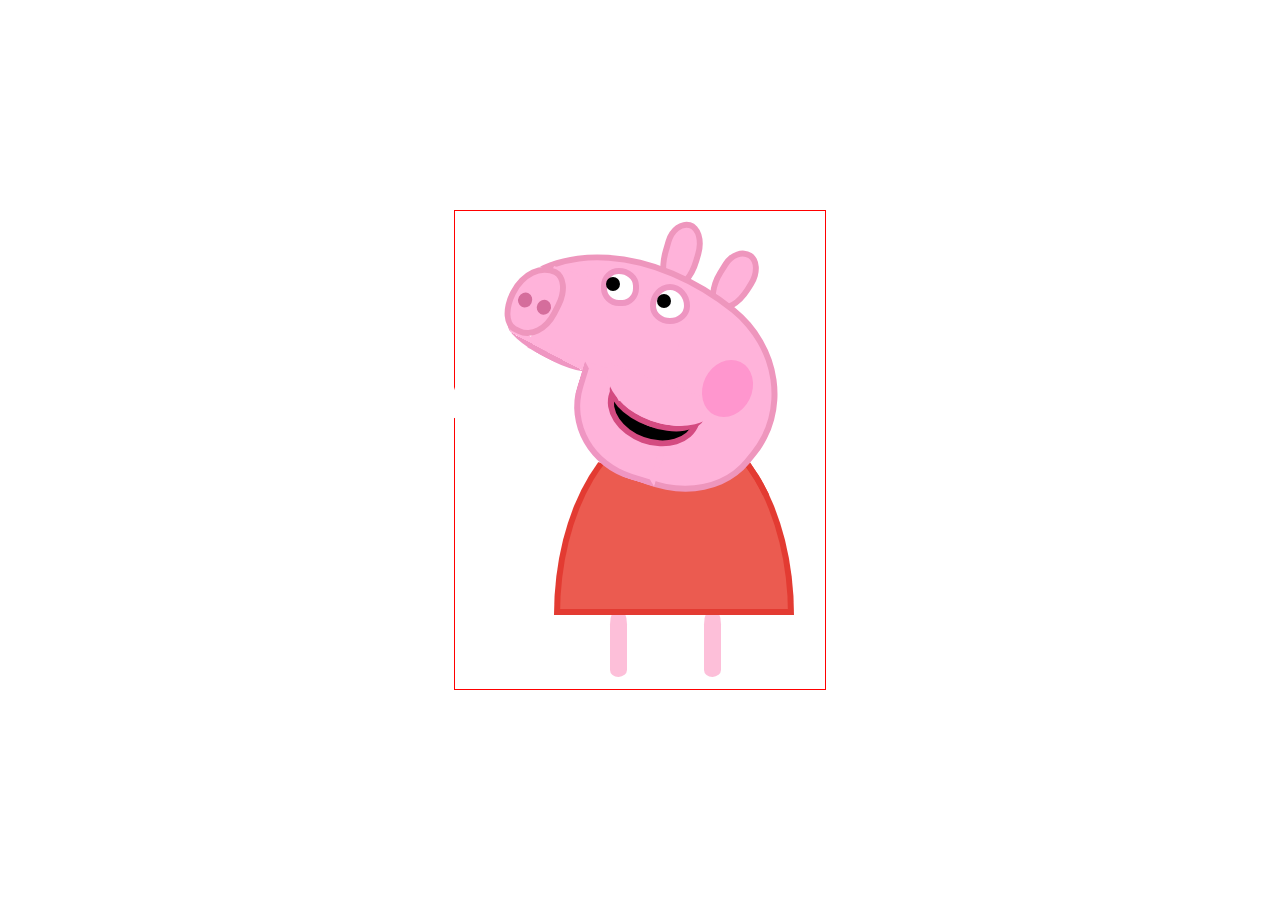
==== index.html @ cd6158b1 "add foot" ====
<!DOCTYPE html>
<html lang="zh-Hans">

<head>
    <meta charset="UTF-8">
    <meta name="viewport" content="width=device-width, initial-scale=1.0">
    <meta http-equiv="X-UA-Compatible" content="ie=edge">
    <title>小猪佩奇</title>
    <link rel="stylesheet" href="style.css">
</head>

<body>
    <div class="wrapper">
        <div class="peppaPig">
            <div class="pig_head"></div>
            <div class="pig_nose"></div>
            <div class="ear left"></div>
            <div class="ear right"></div>
            <div class="nostril left"></div>
            <div class="nostril right"></div>
            <div class="xxx"></div>
            <div class="eye left"></div>
            <div class="eye right"></div>
            <div class="nose_under"></div>
            <div class="pig_jaw"></div>
            <div class="fixface"></div>
            <div class="pig_mouse">
                <div class="part1"></div>
                <div class="part2"></div>
                <div class="part3"></div>
            </div>
            <div class="flush"></div>
            <div class="pig_body"></div>
            <div class="foot left"></div>
            <div class="foot right"></div>
        </div>
    </div>
</body>

</html>
---- style.css ----
* {
    margin: 0;
    padding: 0;
    box-sizing: border-box;
}



.wrapper {
    height: 100vh;
    display: flex;
    align-items: center;
    justify-content: center;
}

.peppaPig {
    position: relative;
    height: 478px;
    width: 370px;
    outline: 1px solid red;
}

.pig_head {
    z-index: 1;
    position: absolute;
    border: 6px solid #EE96BD;
    background: #ffb3da;
    border-radius: 86% 50% 50% 50%/ 90% 69% 60% 35%;
    width: 296px;
    height: 200px;
    transform: rotate(39deg);
    left: 39px;
    top: 50px;
}

.ear.left {
    z-index: -1;
    position: absolute;
    width: 38px;
    height: 70px;
    border: 6px solid #EE96BD;
    border-radius: 50% 50% 50% 50%/ 35% 40% 50% 50%;
    background: #FFB3DA;
    top: 10px;
    left: 207px;
    transform: rotate(16deg);
}

.ear.right {
    z-index: -1;
    position: absolute;
    width: 38px;
    height: 66px;
    border: 6px solid #EE96BD;
    border-radius: 50% 50% 50% 50%/ 35% 40% 50% 50%;
    background: #FFB3DA;
    top: 37px;
    left: 260px;
    transform: rotate(32deg);
}

.pig_nose {
    z-index: 3;
    position: absolute;
    height: 75px;
    width: 52px;
    background: #ffb3da;
    border: 6px solid #EE96BD;
    border-radius: 91% 60% 76% 60%/ 80% 62% 70% 68%;
    transform: rotate(27deg);
    left: 54px;
    top: 52px;
}

.xxx {
    z-index: 1;
    position: absolute;
    height: 170px;
    width: 180px;
    background: white;
    top: 42px;
    left: 41px;
    transform-origin: left top;
    transform: rotate(17deg);
}

.pig_nose::after {
    content: '';
    z-index: 3;
    position: absolute;
    background: #D56D9C;
    height: 15px;
    width: 14px;
    border-radius: 50%;
    top: 28px;
    left: 4px;
}

.pig_nose::before {
    content: '';
    z-index: 3;
    position: absolute;
    background: #D56D9C;
    height: 15px;
    width: 14px;
    border-radius: 50%;
    top: 26px;
    left: 24px;
}


.eye {
    position: absolute;
    background: white;
    border: 6px solid #EE95C1;
}

.eye.left {
    z-index: 2;
    border-radius: 50% 57% 47% 50%/50% 50% 50% 50%;
    height: 38px;
    width: 38px;
    left: 146px;
    top: 57px;
}

.eye.right {
    z-index: 2;
    border-radius: 50% 50% 50% 50%/55% 55% 45% 45%;
    height: 40px;
    width: 40px;
    left: 195px;
    top: 73px;
}

.eye.left::before {
    content: '';
    position: absolute;
    height: 14px;
    width: 14px;
    left: -1px;
    top: 3px;
    background: black;
    border-radius: 50%;
}

.eye.right::before {
    content: '';
    position: absolute;
    height: 14px;
    width: 14px;
    left: 1px;
    top: 4px;
    background: black;
    border-radius: 50%;
}

.nose_under {
    position: absolute;
    width: 95px;
    height: 5px;
    top: 135px;
    left: 45px;
    border-radius: 50% 50% 50% 50%/ 0% 0% 100% 100%;
    border: 6px solid #ef96c2;
    background: #ffb3da;
    transform: rotate(28deg);
    z-index: 2;
    box-sizing: border-box;
    border-top-color: #ffb3da;
}

.pig_jaw {
    position: absolute;
    width: 103px;
    height: 100px;
    top: 163px;
    left: 113px;
    border-radius: 0% 0% 0% 76%/ 0% 0% 0% 74%;
    border: 6px solid #ef96c2;
    background: #ffb3da;
    transform: rotate(17deg);
    z-index: 3;
    box-sizing: border-box;
    border-top-color: #ffb3da;
    border-right-color: #ffb3da;
}

.fixface {
    z-index: 1;
    position: absolute;
    height: 86px;
    width: 143px;
    background: #ffb3da;
    top: 55px;
    left: 99px;
    transform-origin: left top;
    transform: rotate(18deg);
}

.pig_mouse>.part1 {
    z-index: 3;
    position: absolute;
    height: 45px;
    width: 95px;
    top: 188px;
    left: 147px;
    background: black;
    border: 6px solid #D44B81;
    border-radius: 0% 0% 50% 50%/ 0% 0% 80% 80%;
    transform: rotate(20deg);
}

.pig_mouse>.part2 {
    z-index: 4;
    position: absolute;
    height: 27px;
    width: 100px;
    top: 189px;
    left: 148px;
    background: #ffb3da;
    border: 6px solid #D44B81;
    border-top-color: transparent;
    border-radius: 0% 0% 50% 50%/ 0% 0% 100% 100%;
    transform: rotate(20deg);
}

.pig_mouse>.part3 {
    z-index: 5;
    position: absolute;
    height: 40px;
    width: 120px;
    top: 171px;
    left: 143px;
    background: #ffb3da;
    border-radius: 0% 0% 50% 50%/ 0% 0% 100% 100%;
    transform: rotate(20deg);
}

.flush {
    z-index: 5;
    position: absolute;
    width: 49px;
    height: 59px;
    top: 148px;
    left: 248px;
    border-radius: 50% 50% 50% 50%/ 50% 50% 50% 50%;
    background: #ff96ce;
    transform: rotate(26deg);
}

.pig_body {
    position: absolute;
    width: 240px;
    height: 197px;
    top: 207px;
    left: 99px;
    border: 6px solid #e33b32;
    border-radius: 50% 50% 50% 50%/ 100% 100% 0% 0%;
    background: #eb5b50;
}

.foot {
    z-index: -1;
    position: absolute;
    height: 70px;
    width: 17px;
    background: #FDBFD9;
    border-radius: 100% 100% 100% 100%/ 50% 50% 21% 20%;
}

.foot.left {
    top: 396px;
    left: 155px;
}

.foot.right {
    top: 396px;
    left: 249px;
}
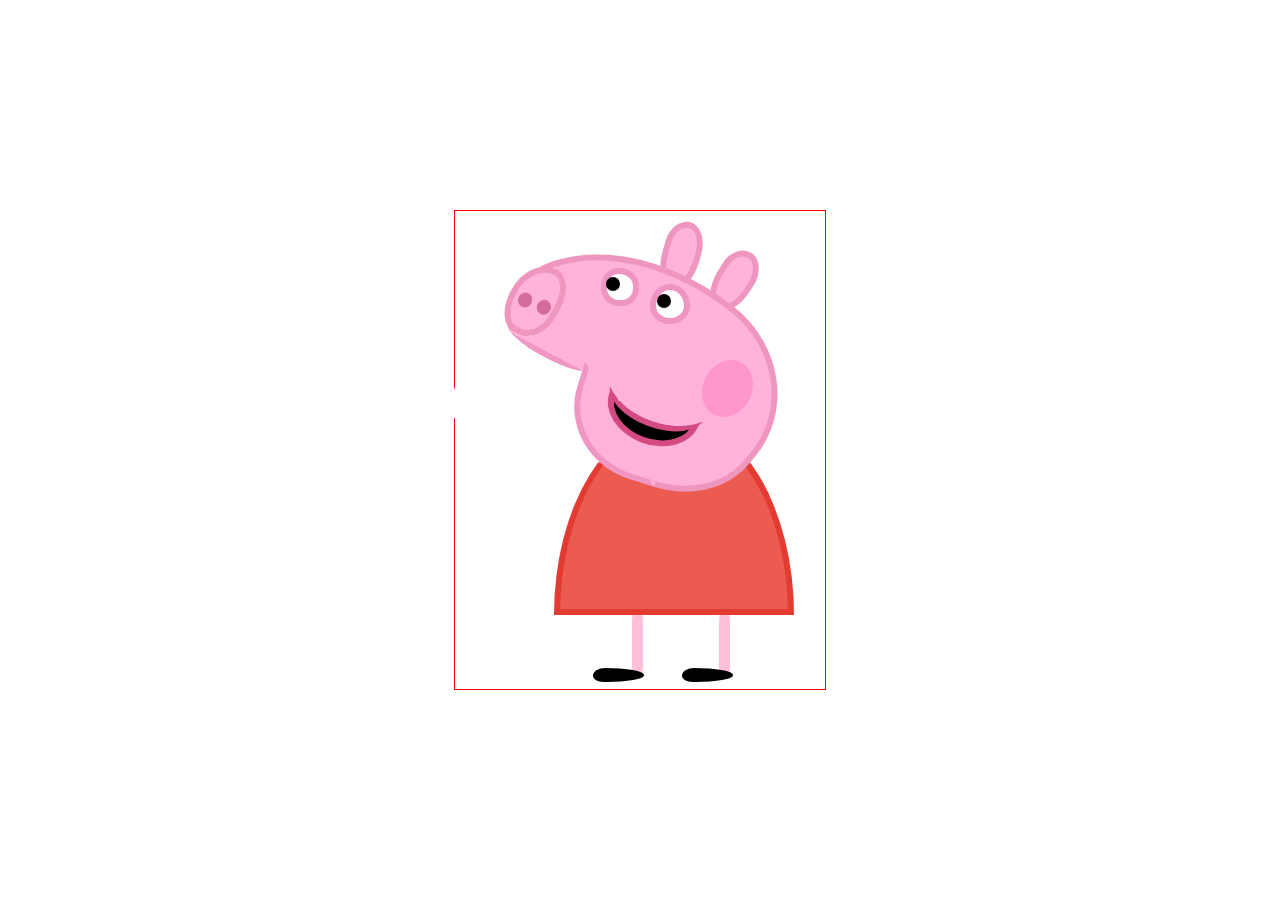
==== commit e412e6df: "add shoes" ====
--- a/index.html
+++ b/index.html
@@ -33,6 +33,8 @@
             <div class="pig_body"></div>
             <div class="foot left"></div>
             <div class="foot right"></div>
+            <div class="shoes left"></div>
+            <div class="shoes right"></div>
         </div>
     </div>
 </body>
--- a/style.css
+++ b/style.css
@@ -260,21 +260,42 @@
     background: #eb5b50;
 }
 
-.foot {
-    z-index: -1;
-    position: absolute;
-    height: 70px;
-    width: 17px;
-    background: #FDBFD9;
-    border-radius: 100% 100% 100% 100%/ 50% 50% 21% 20%;
-}
-
-.foot.left {
-    top: 396px;
-    left: 155px;
+.foot {
+    z-index: -1;
+    position: absolute;
+    height: 70px;
+    width: 11px;
+    background: #FDBFD9;
+    border-radius: 100% 100% 100% 100%/ 50% 50% 21% 20%;
+}
+
+.foot.left {
+    top: 394px;
+    left: 177px;
 }
 
 .foot.right {
-    top: 396px;
-    left: 249px;
-}+    top: 395px;
+    left: 264px;
+}
+
+.shoes {
+    position: absolute;
+    width: 51px;
+    height: 14px;
+    border-radius: 58% 187% 180% 50%/ 130% 123% 113% 100%;
+    background-color: #000;
+    z-index: 99;
+    transform: rotate(0deg);
+}
+
+.shoes.right{
+    top: 457px;
+    left: 227px;
+}
+
+.shoes.left{
+    top: 457px;
+    left: 138px;
+}
+
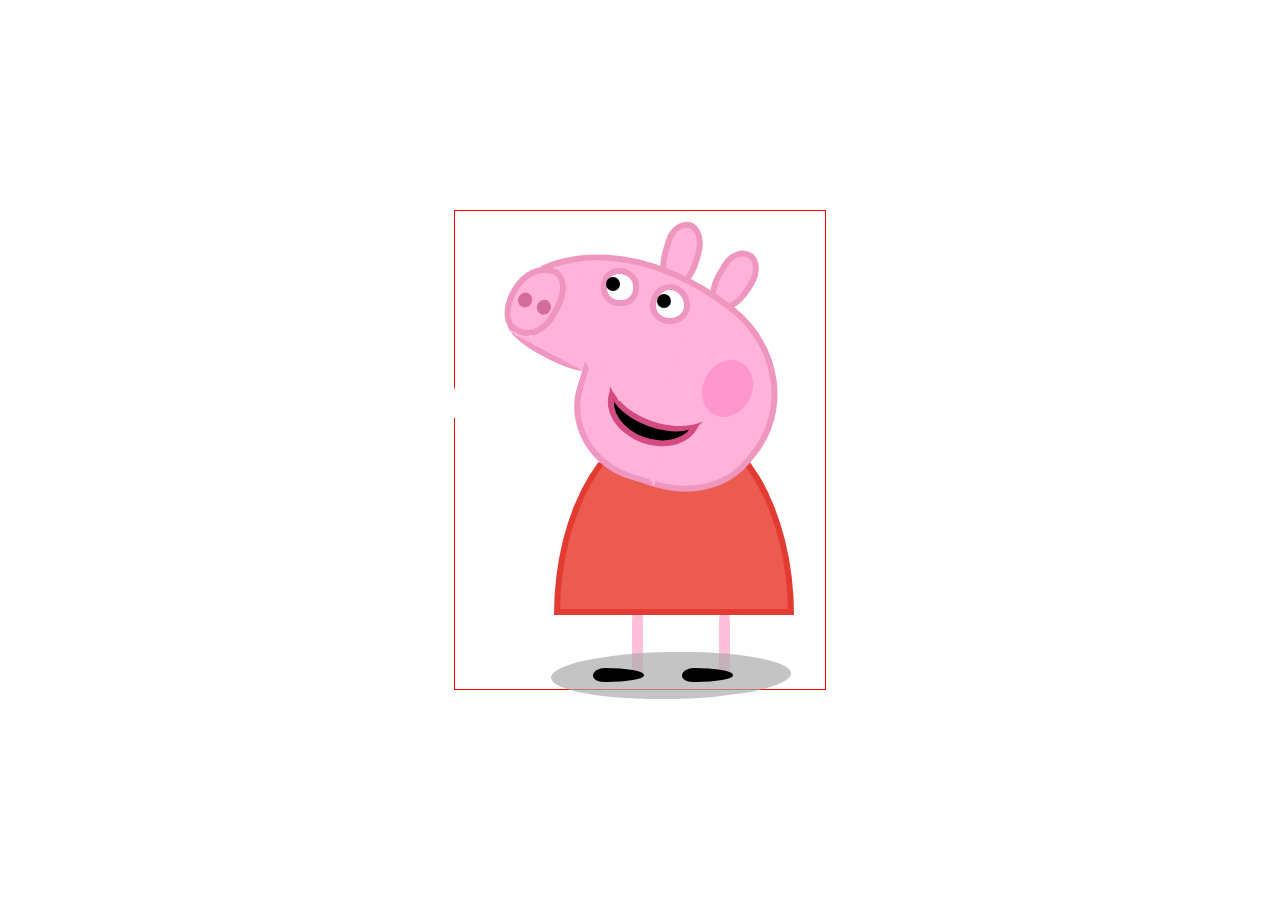
==== commit 0ec5db55: "add shadow under the foot" ====
--- a/index.html
+++ b/index.html
@@ -35,6 +35,7 @@
             <div class="foot right"></div>
             <div class="shoes left"></div>
             <div class="shoes right"></div>
+            <div class="shadow"></div>
         </div>
     </div>
 </body>
--- a/style.css
+++ b/style.css
@@ -21,7 +21,7 @@
 }
 
 .pig_head {
-    z-index: 1;
+    z-index: 2;
     position: absolute;
     border: 6px solid #EE96BD;
     background: #ffb3da;
@@ -60,7 +60,7 @@
 }
 
 .pig_nose {
-    z-index: 3;
+    z-index: 4;
     position: absolute;
     height: 75px;
     width: 52px;
@@ -73,7 +73,7 @@
 }
 
 .xxx {
-    z-index: 1;
+    z-index: 2;
     position: absolute;
     height: 170px;
     width: 180px;
@@ -116,7 +116,7 @@
 }
 
 .eye.left {
-    z-index: 2;
+    z-index: 3;
     border-radius: 50% 57% 47% 50%/50% 50% 50% 50%;
     height: 38px;
     width: 38px;
@@ -125,7 +125,7 @@
 }
 
 .eye.right {
-    z-index: 2;
+    z-index: 3;
     border-radius: 50% 50% 50% 50%/55% 55% 45% 45%;
     height: 40px;
     width: 40px;
@@ -165,7 +165,7 @@
     border: 6px solid #ef96c2;
     background: #ffb3da;
     transform: rotate(28deg);
-    z-index: 2;
+    z-index: 3;
     box-sizing: border-box;
     border-top-color: #ffb3da;
 }
@@ -187,7 +187,7 @@
 }
 
 .fixface {
-    z-index: 1;
+    z-index: 2;
     position: absolute;
     height: 86px;
     width: 143px;
@@ -250,6 +250,7 @@
 }
 
 .pig_body {
+    z-index: 1;
     position: absolute;
     width: 240px;
     height: 197px;
@@ -260,13 +261,12 @@
     background: #eb5b50;
 }
 
-.foot {
-    z-index: -1;
-    position: absolute;
-    height: 70px;
-    width: 11px;
-    background: #FDBFD9;
-    border-radius: 100% 100% 100% 100%/ 50% 50% 21% 20%;
+.foot {
+    position: absolute;
+    height: 70px;
+    width: 11px;
+    background: #FDBFD9;
+    border-radius: 100% 100% 100% 100%/ 50% 50% 21% 20%;
 }
 
 .foot.left {
@@ -285,17 +285,28 @@
     height: 14px;
     border-radius: 58% 187% 180% 50%/ 130% 123% 113% 100%;
     background-color: #000;
-    z-index: 99;
+    z-index: 3;
     transform: rotate(0deg);
 }
 
-.shoes.right{
-    top: 457px;
-    left: 227px;
-}
-
-.shoes.left{
-    top: 457px;
-    left: 138px;
-}
-
+.shoes.right{
+    top: 457px;
+    left: 227px;
+}
+
+.shoes.left{
+    top: 457px;
+    left: 138px;
+}
+
+.shadow {
+    position: absolute;
+    width: 240px;
+    height: 47px;
+    top: 441px;
+    left: 96px;
+    border-radius: 50% 50% 50% 50%/ 50% 50% 50% 50%;
+    background-color: rgba(171, 171, 171, 0.7);
+    transform: rotate(-1deg);
+}
+
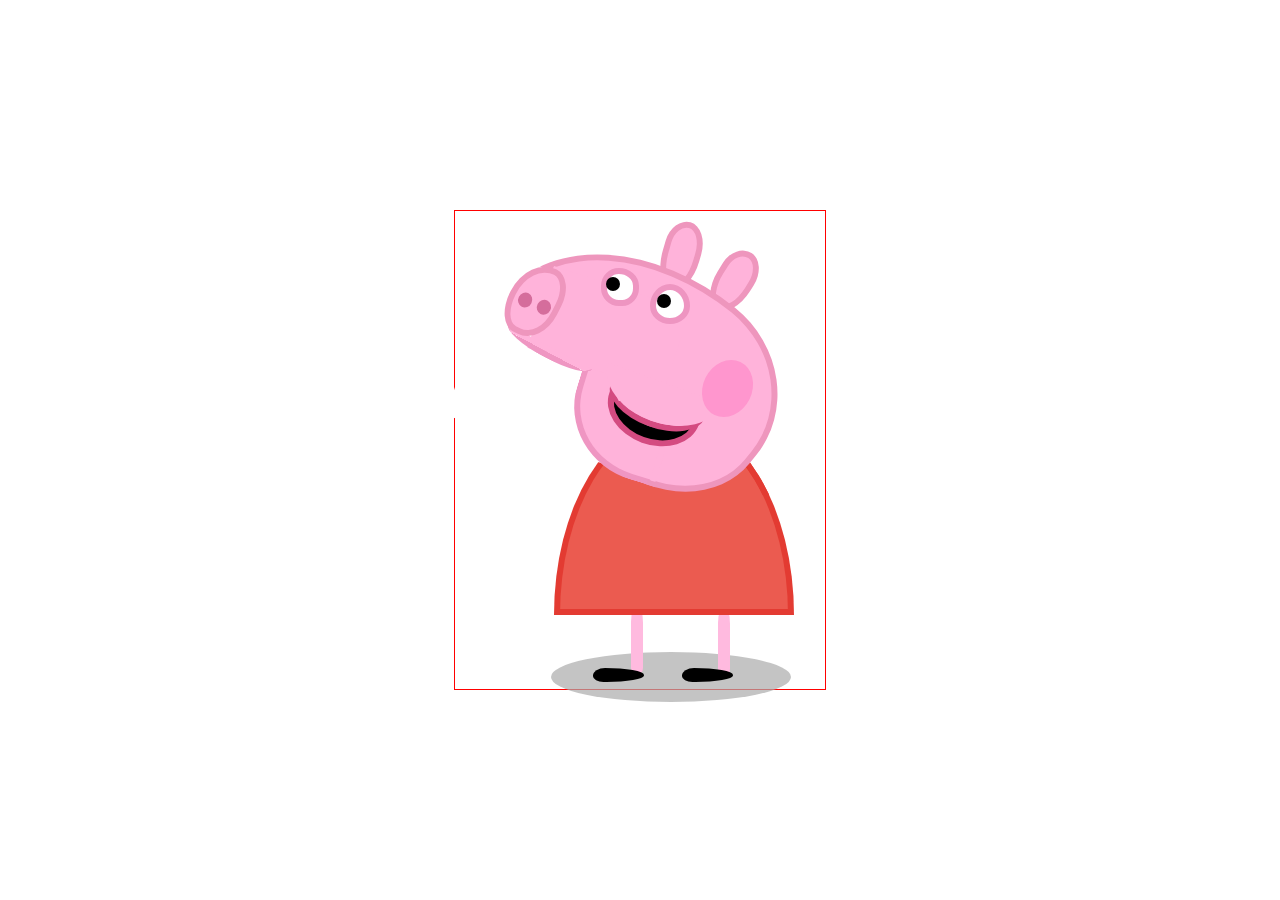
==== commit e9502fc4: "修复脸上瑕疵" ====
--- a/index.html
+++ b/index.html
@@ -23,6 +23,7 @@
             <div class="eye right"></div>
             <div class="nose_under"></div>
             <div class="pig_jaw"></div>
+            <div class="bottom"></div>
             <div class="fixface"></div>
             <div class="pig_mouse">
                 <div class="part1"></div>
--- a/style.css
+++ b/style.css
@@ -21,7 +21,7 @@
 }
 
 .pig_head {
-    z-index: 2;
+    z-index: 5;
     position: absolute;
     border: 6px solid #EE96BD;
     background: #ffb3da;
@@ -60,7 +60,7 @@
 }
 
 .pig_nose {
-    z-index: 4;
+    z-index: 10;
     position: absolute;
     height: 75px;
     width: 52px;
@@ -73,7 +73,7 @@
 }
 
 .xxx {
-    z-index: 2;
+    z-index: 5;
     position: absolute;
     height: 170px;
     width: 180px;
@@ -116,7 +116,7 @@
 }
 
 .eye.left {
-    z-index: 3;
+    z-index: 10;
     border-radius: 50% 57% 47% 50%/50% 50% 50% 50%;
     height: 38px;
     width: 38px;
@@ -125,7 +125,7 @@
 }
 
 .eye.right {
-    z-index: 3;
+    z-index: 10;
     border-radius: 50% 50% 50% 50%/55% 55% 45% 45%;
     height: 40px;
     width: 40px;
@@ -165,7 +165,7 @@
     border: 6px solid #ef96c2;
     background: #ffb3da;
     transform: rotate(28deg);
-    z-index: 3;
+    z-index: 9;
     box-sizing: border-box;
     border-top-color: #ffb3da;
 }
@@ -184,10 +184,22 @@
     box-sizing: border-box;
     border-top-color: #ffb3da;
     border-right-color: #ffb3da;
+    z-index: 7;
+}
+
+.bottom {
+    z-index: 10;
+    position: absolute;
+    height: 5px;
+    width: 10px;
+    background: #EE96BD;
+    top: 270px;
+    left: 192px;
+    transform: rotate(16deg);
 }
 
 .fixface {
-    z-index: 2;
+    z-index: 8;
     position: absolute;
     height: 86px;
     width: 143px;
@@ -199,7 +211,7 @@
 }
 
 .pig_mouse>.part1 {
-    z-index: 3;
+    z-index: 8;
     position: absolute;
     height: 45px;
     width: 95px;
@@ -212,7 +224,7 @@
 }
 
 .pig_mouse>.part2 {
-    z-index: 4;
+    z-index: 9;
     position: absolute;
     height: 27px;
     width: 100px;
@@ -226,7 +238,7 @@
 }
 
 .pig_mouse>.part3 {
-    z-index: 5;
+    z-index: 10;
     position: absolute;
     height: 40px;
     width: 120px;
@@ -238,7 +250,7 @@
 }
 
 .flush {
-    z-index: 5;
+    z-index: 10;
     position: absolute;
     width: 49px;
     height: 59px;
@@ -250,7 +262,7 @@
 }
 
 .pig_body {
-    z-index: 1;
+    z-index: 4;
     position: absolute;
     width: 240px;
     height: 197px;
@@ -262,21 +274,22 @@
 }
 
 .foot {
+    z-index: 3;
     position: absolute;
     height: 70px;
-    width: 11px;
-    background: #FDBFD9;
+    width: 12px;
+    background: #FFBADF;
     border-radius: 100% 100% 100% 100%/ 50% 50% 21% 20%;
 }
 
 .foot.left {
     top: 394px;
-    left: 177px;
+    left: 176px;
 }
 
 .foot.right {
     top: 395px;
-    left: 264px;
+    left: 263px;
 }
 
 .shoes {
@@ -302,11 +315,11 @@
 .shadow {
     position: absolute;
     width: 240px;
-    height: 47px;
+    height: 50px;
     top: 441px;
     left: 96px;
     border-radius: 50% 50% 50% 50%/ 50% 50% 50% 50%;
     background-color: rgba(171, 171, 171, 0.7);
-    transform: rotate(-1deg);
-}
-
+    transform: rotate(0deg);
+}
+
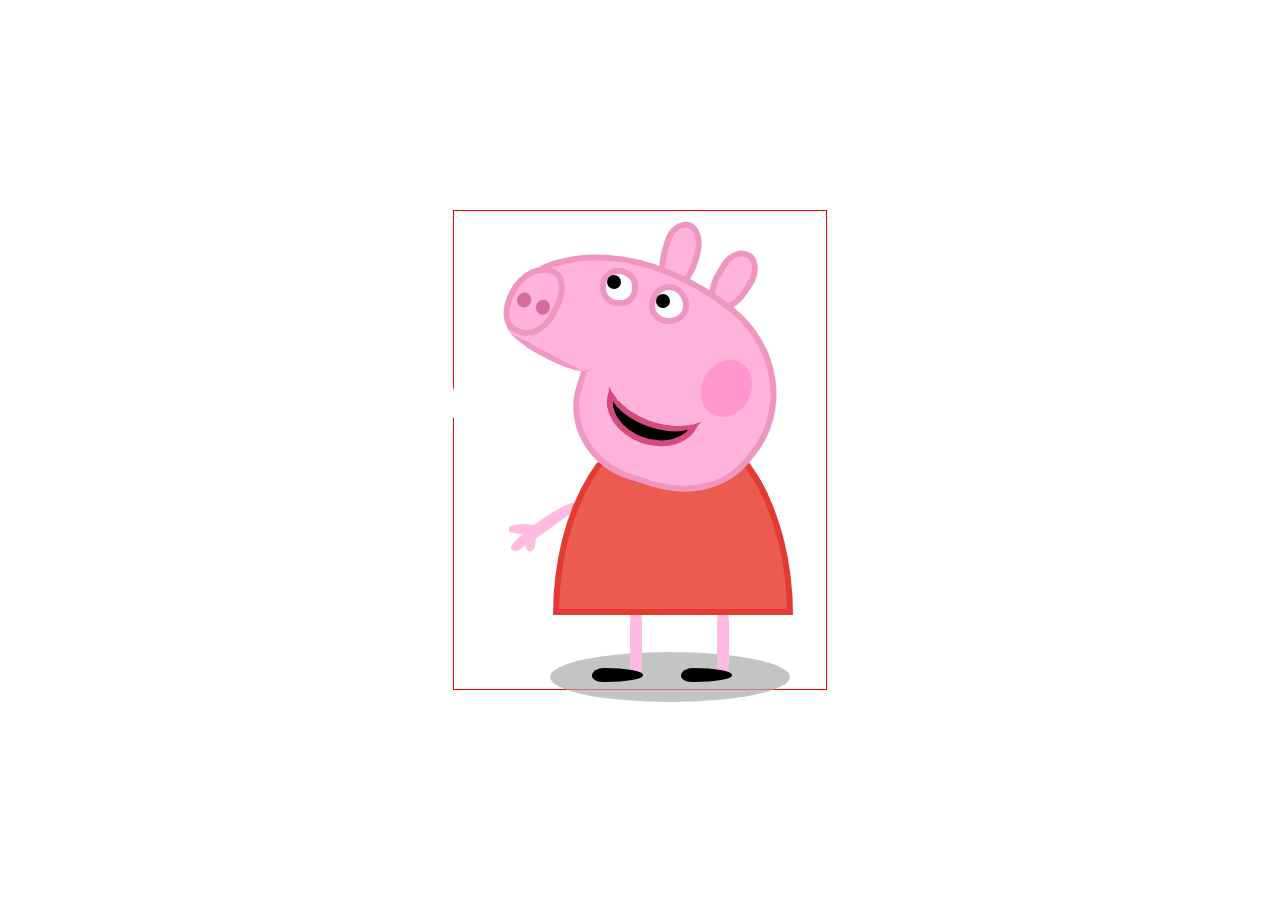
==== commit 9dad4872: "left hand" ====
--- a/index.html
+++ b/index.html
@@ -3,7 +3,7 @@
 
 <head>
     <meta charset="UTF-8">
-    <meta name="viewport" content="width=device-width, initial-scale=1.0">
+    <meta name="viewport" content="width=device-width, initial-scale=0.8">
     <meta http-equiv="X-UA-Compatible" content="ie=edge">
     <title>小猪佩奇</title>
     <link rel="stylesheet" href="style.css">
@@ -12,6 +12,7 @@
 <body>
     <div class="wrapper">
         <div class="peppaPig">
+            <!-- 头部 -->
             <div class="pig_head"></div>
             <div class="pig_nose"></div>
             <div class="ear left"></div>
@@ -31,12 +32,26 @@
                 <div class="part3"></div>
             </div>
             <div class="flush"></div>
+            <!-- 身体 -->
             <div class="pig_body"></div>
+            <!-- 腿 -->
             <div class="foot left"></div>
             <div class="foot right"></div>
             <div class="shoes left"></div>
             <div class="shoes right"></div>
+            <!-- 脚下阴影 -->
             <div class="shadow"></div>
+            <!-- 左手 -->
+            <div class="right_hand">
+                <div class="finger_top"></div>
+                <div class="finger_middle"></div>
+                <div class="finger_bottom"></div>
+            </div>
+            <div class="left_hand">
+                <div class="finger_top"></div>
+                <div class="finger_middle"></div>
+                <div class="finger_bottom"></div>
+            </div>
         </div>
     </div>
 </body>
--- a/style.css
+++ b/style.css
@@ -4,7 +4,9 @@
     box-sizing: border-box;
 }
 
-
+div:not(.wrapper) {
+    position: absolute;
+}
 
 .wrapper {
     height: 100vh;
@@ -16,13 +18,12 @@
 .peppaPig {
     position: relative;
     height: 478px;
-    width: 370px;
+    width: 372px;
     outline: 1px solid red;
 }
 
 .pig_head {
     z-index: 5;
-    position: absolute;
     border: 6px solid #EE96BD;
     background: #ffb3da;
     border-radius: 86% 50% 50% 50%/ 90% 69% 60% 35%;
@@ -35,7 +36,6 @@
 
 .ear.left {
     z-index: -1;
-    position: absolute;
     width: 38px;
     height: 70px;
     border: 6px solid #EE96BD;
@@ -48,7 +48,6 @@
 
 .ear.right {
     z-index: -1;
-    position: absolute;
     width: 38px;
     height: 66px;
     border: 6px solid #EE96BD;
@@ -61,7 +60,6 @@
 
 .pig_nose {
     z-index: 10;
-    position: absolute;
     height: 75px;
     width: 52px;
     background: #ffb3da;
@@ -74,7 +72,6 @@
 
 .xxx {
     z-index: 5;
-    position: absolute;
     height: 170px;
     width: 180px;
     background: white;
@@ -110,7 +107,6 @@
 
 
 .eye {
-    position: absolute;
     background: white;
     border: 6px solid #EE95C1;
 }
@@ -133,30 +129,29 @@
     top: 73px;
 }
 
-.eye.left::before {
-    content: '';
-    position: absolute;
-    height: 14px;
-    width: 14px;
-    left: -1px;
-    top: 3px;
-    background: black;
-    border-radius: 50%;
-}
-
-.eye.right::before {
-    content: '';
-    position: absolute;
-    height: 14px;
-    width: 14px;
-    left: 1px;
-    top: 4px;
-    background: black;
-    border-radius: 50%;
+.eye.left::before {
+    content: '';
+    position: absolute;
+    height: 14px;
+    width: 14px;
+    left: 1px;
+    top: 1px;
+    background: black;
+    border-radius: 50%;
+}
+
+.eye.right::before {
+    content: '';
+    position: absolute;
+    height: 14px;
+    width: 14px;
+    left: 1px;
+    top: 4px;
+    background: black;
+    border-radius: 50%;
 }
 
 .nose_under {
-    position: absolute;
     width: 95px;
     height: 5px;
     top: 135px;
@@ -171,7 +166,6 @@
 }
 
 .pig_jaw {
-    position: absolute;
     width: 103px;
     height: 100px;
     top: 163px;
@@ -187,20 +181,18 @@
     z-index: 7;
 }
 
-.bottom {
-    z-index: 10;
-    position: absolute;
-    height: 5px;
-    width: 10px;
-    background: #EE96BD;
-    top: 270px;
-    left: 192px;
-    transform: rotate(16deg);
+.bottom {
+    z-index: 10;
+    height: 5px;
+    width: 10px;
+    background: #EE96BD;
+    top: 270px;
+    left: 192px;
+    transform: rotate(16deg);
 }
 
 .fixface {
     z-index: 8;
-    position: absolute;
     height: 86px;
     width: 143px;
     background: #ffb3da;
@@ -212,7 +204,6 @@
 
 .pig_mouse>.part1 {
     z-index: 8;
-    position: absolute;
     height: 45px;
     width: 95px;
     top: 188px;
@@ -225,7 +216,6 @@
 
 .pig_mouse>.part2 {
     z-index: 9;
-    position: absolute;
     height: 27px;
     width: 100px;
     top: 189px;
@@ -239,7 +229,6 @@
 
 .pig_mouse>.part3 {
     z-index: 10;
-    position: absolute;
     height: 40px;
     width: 120px;
     top: 171px;
@@ -251,7 +240,6 @@
 
 .flush {
     z-index: 10;
-    position: absolute;
     width: 49px;
     height: 59px;
     top: 148px;
@@ -263,7 +251,6 @@
 
 .pig_body {
     z-index: 4;
-    position: absolute;
     width: 240px;
     height: 197px;
     top: 207px;
@@ -275,7 +262,6 @@
 
 .foot {
     z-index: 3;
-    position: absolute;
     height: 70px;
     width: 12px;
     background: #FFBADF;
@@ -293,7 +279,6 @@
 }
 
 .shoes {
-    position: absolute;
     width: 51px;
     height: 14px;
     border-radius: 58% 187% 180% 50%/ 130% 123% 113% 100%;
@@ -302,18 +287,17 @@
     transform: rotate(0deg);
 }
 
-.shoes.right{
+.shoes.right {
     top: 457px;
     left: 227px;
 }
 
-.shoes.left{
+.shoes.left {
     top: 457px;
     left: 138px;
 }
 
 .shadow {
-    position: absolute;
     width: 240px;
     height: 50px;
     top: 441px;
@@ -323,3 +307,39 @@
     transform: rotate(0deg);
 }
 
+.right_hand>.finger_top {
+    width: 10px;
+    height: 26px;
+    background: #FFBBE0;
+    border-radius: 50% 69% 51% 58%/ 50% 55% 88% 81%;
+    left: 63px;
+    top: 305px;
+    transform: rotate(90deg);
+}
+
+.right_hand>.finger_middle {
+    width: 78px;
+    height: 12px;
+    top: 309px;
+    left: 50px;
+    border-radius: 100% 100% 100% 17%/ 100% 90% 16% 90%;
+    background-color: #ffbadf;
+    transform: rotate(-35deg);
+}
+
+.right_hand>.finger_bottom {
+    width: 20px;
+    height: 9px;
+    top: 326px;
+    left: 67px;
+    border-radius: 60% 59% 65% 90%/ 100% 90% 89% 90%;
+    background-color: #ffbadf;
+    z-index: 99;
+    transform: rotate(98deg);
+}
+
+.left_hand>.finger_top {}
+
+.left_hand>.finger_middle {}
+
+.left_hand>.finger_bottom {}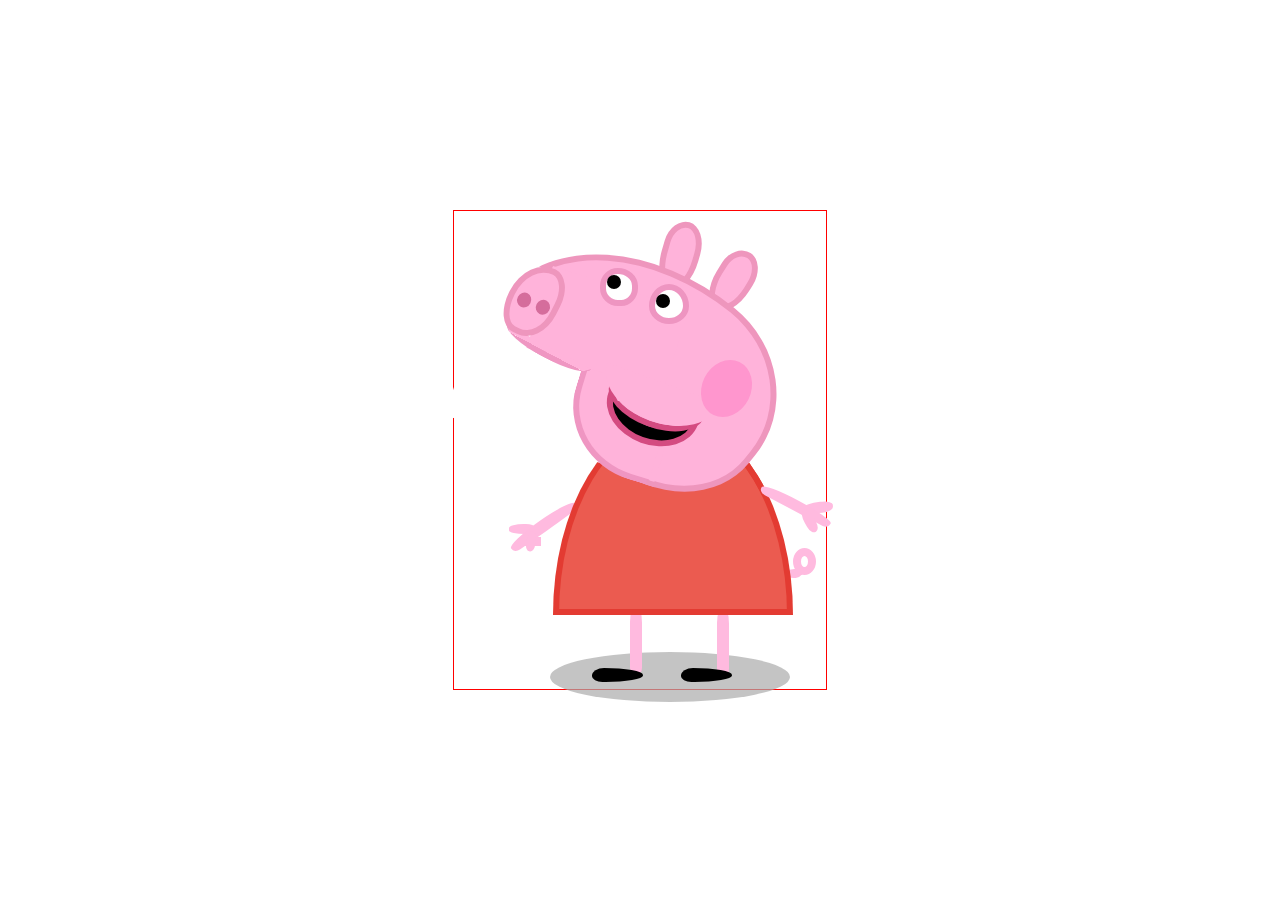
==== commit 5390d9f3: "tail 50%" ====
--- a/index.html
+++ b/index.html
@@ -47,10 +47,18 @@
                 <div class="finger_middle"></div>
                 <div class="finger_bottom"></div>
             </div>
+            <!-- 右手 -->
             <div class="left_hand">
                 <div class="finger_top"></div>
                 <div class="finger_middle"></div>
                 <div class="finger_bottom"></div>
+            </div>
+            <!-- 尾巴 -->
+            <div class="tail">
+                <div class="tail_1"></div>
+                <div class="tail_2"></div>
+                <div class="tail_3"></div>
+                <div class="tail_4"></div>
             </div>
         </div>
     </div>
--- a/style.css
+++ b/style.css
@@ -129,26 +129,26 @@
     top: 73px;
 }
 
-.eye.left::before {
-    content: '';
-    position: absolute;
-    height: 14px;
-    width: 14px;
-    left: 1px;
-    top: 1px;
-    background: black;
-    border-radius: 50%;
-}
-
-.eye.right::before {
-    content: '';
-    position: absolute;
-    height: 14px;
-    width: 14px;
-    left: 1px;
-    top: 4px;
-    background: black;
-    border-radius: 50%;
+.eye.left::before {
+    content: '';
+    position: absolute;
+    height: 14px;
+    width: 14px;
+    left: 1px;
+    top: 1px;
+    background: black;
+    border-radius: 50%;
+}
+
+.eye.right::before {
+    content: '';
+    position: absolute;
+    height: 14px;
+    width: 14px;
+    left: 1px;
+    top: 4px;
+    background: black;
+    border-radius: 50%;
 }
 
 .nose_under {
@@ -307,17 +307,17 @@
     transform: rotate(0deg);
 }
 
-.right_hand>.finger_top {
-    width: 10px;
-    height: 26px;
-    background: #FFBBE0;
-    border-radius: 50% 69% 51% 58%/ 50% 55% 88% 81%;
-    left: 63px;
-    top: 305px;
-    transform: rotate(90deg);
-}
-
-.right_hand>.finger_middle {
+.left_hand>.finger_top {
+    width: 10px;
+    height: 26px;
+    background: #FFBBE0;
+    border-radius: 50% 69% 51% 58%/ 50% 55% 88% 81%;
+    left: 63px;
+    top: 305px;
+    transform: rotate(90deg);
+}
+
+.left_hand>.finger_middle {
     width: 78px;
     height: 12px;
     top: 309px;
@@ -327,19 +327,83 @@
     transform: rotate(-35deg);
 }
 
-.right_hand>.finger_bottom {
-    width: 20px;
-    height: 9px;
-    top: 326px;
-    left: 67px;
-    border-radius: 60% 59% 65% 90%/ 100% 90% 89% 90%;
-    background-color: #ffbadf;
-    z-index: 99;
-    transform: rotate(98deg);
-}
-
-.left_hand>.finger_top {}
-
-.left_hand>.finger_middle {}
-
-.left_hand>.finger_bottom {}+.left_hand>.finger_bottom {
+    width: 25px;
+    height: 10px;
+    top: 305px;
+    left: 343px;
+    border-radius: 60% 59% 65% 90%/ 100% 90% 89% 90%;
+    background-color: #ffbadf;
+    z-index: 99;
+    transform: rotate(60deg);
+}
+
+.right_hand>.finger_top {
+    z-index: 5;
+    width: 11px;
+    height: 29px;
+    background: #FFBBE0;
+    border-radius: 50% 69% 51% 58%/ 50% 55% 88% 81%;
+    left: 359px;
+    top: 282px;
+    transform: rotate(85deg);
+}
+
+.right_hand>.finger_middle {
+    z-index: 5;
+    width: 78px;
+    height: 11px;
+    top: 289px;
+    left: 303px;
+    border-radius: 100% 100% 15% 17%/ 99% 92% 90% 90%;
+    background-color: #ffbadf;
+    transform: rotate(28deg);
+}
+
+.right_hand>.finger_bottom {
+    z-index: 5;
+    width: 20px;
+    height: 9px;
+    top: 326px;
+    left: 67px;
+    border-radius: 60% 59% 65% 90%/ 100% 90% 89% 90%;
+    background-color: #ffbadf;
+    transform: rotate(98deg);
+}
+
+.tail_1 {
+    width: 20px;
+    height: 9px;
+    top: 358px;
+    left: 331px;
+    background-color: #ffbadf;
+    transform: rotate(-9deg);
+    border-radius: 50% 50% 50% 50%/ 0% 0% 100% 100%;
+}
+
+.tail_2 {
+    width: 23px;
+    height: 27px;
+    background: #fff;
+    top: 337px;
+    left: 339px;
+    border: 8px solid #ffbadf;
+    border-radius: 50% 50% 50% 50%/ 50% 50% 50% 50%;
+}
+
+
+.tail_3 {
+    width: 20px;
+    height: 9px;
+    top: 326px;
+    left: 67px;
+    background-color: #ffbadf;
+}
+
+.tail_4 {
+    width: 20px;
+    height: 9px;
+    top: 326px;
+    left: 67px;
+    background-color: #ffbadf;
+}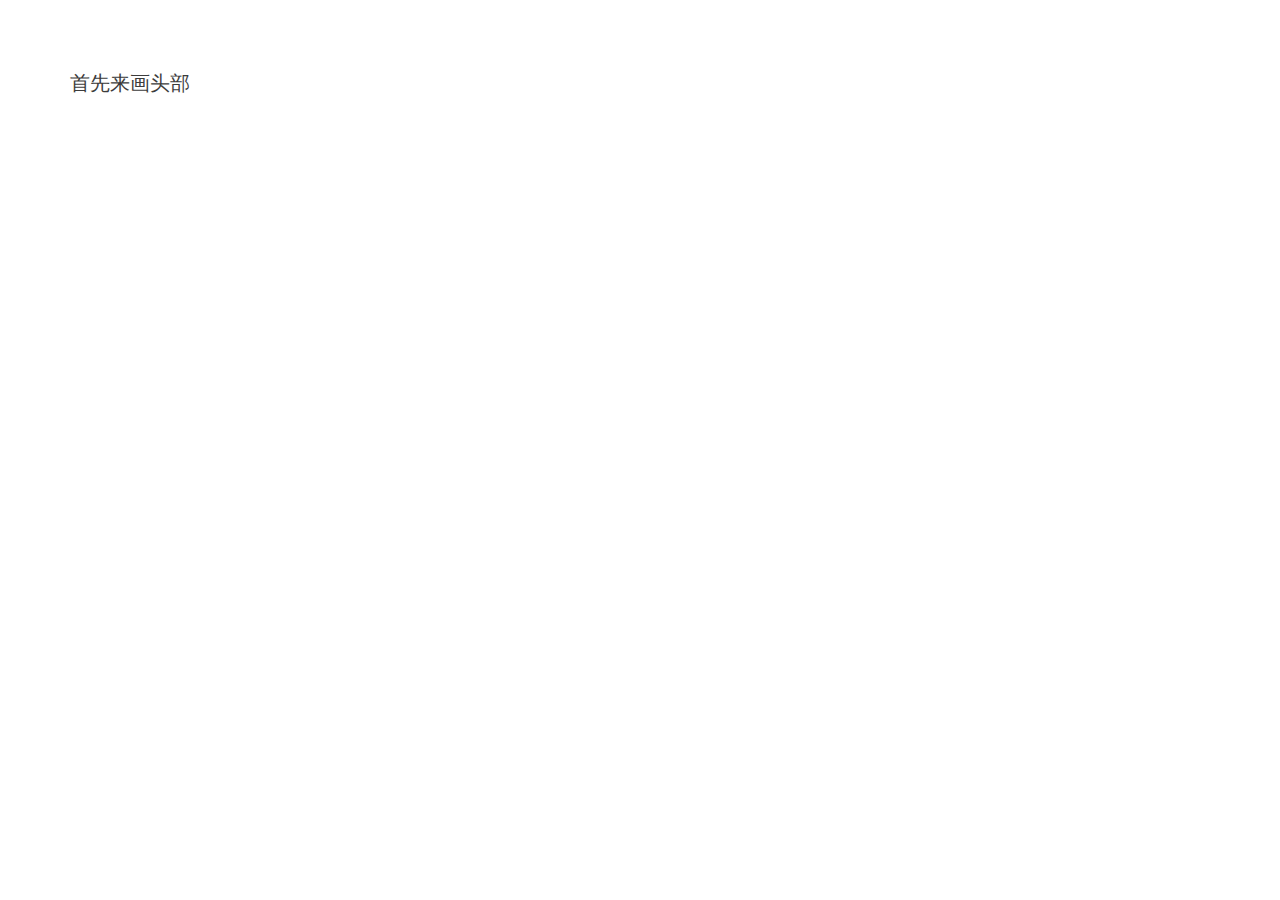
==== commit 1334440b: "ver1.0" ====
--- a/index.html
+++ b/index.html
@@ -7,10 +7,12 @@
     <meta http-equiv="X-UA-Compatible" content="ie=edge">
     <title>小猪佩奇</title>
     <link rel="stylesheet" href="style.css">
+    <style id="styleTag"></style>
 </head>
 
 <body>
     <div class="wrapper">
+        <div class="tip"></div>
         <div class="peppaPig">
             <!-- 头部 -->
             <div class="pig_head"></div>
@@ -19,7 +21,7 @@
             <div class="ear right"></div>
             <div class="nostril left"></div>
             <div class="nostril right"></div>
-            <div class="xxx"></div>
+            <div class="cover"></div>
             <div class="eye left"></div>
             <div class="eye right"></div>
             <div class="nose_under"></div>
@@ -62,6 +64,7 @@
             </div>
         </div>
     </div>
+    <script src="./main.js"></script>
 </body>
 
 </html>--- a/style.css
+++ b/style.css
@@ -2,10 +2,7 @@
     margin: 0;
     padding: 0;
     box-sizing: border-box;
-}
-
-div:not(.wrapper) {
-    position: absolute;
+    transition: all 1s;
 }
 
 .wrapper {
@@ -15,395 +12,27 @@
     justify-content: center;
 }
 
-.peppaPig {
-    position: relative;
-    height: 478px;
-    width: 372px;
-    outline: 1px solid red;
+
+div:not(.wrapper) {
+    position: absolute;
 }
 
-.pig_head {
-    z-index: 5;
-    border: 6px solid #EE96BD;
-    background: #ffb3da;
-    border-radius: 86% 50% 50% 50%/ 90% 69% 60% 35%;
-    width: 296px;
-    height: 200px;
-    transform: rotate(39deg);
-    left: 39px;
-    top: 50px;
+.tip {
+    position: absolute;
+    top:50px;
+    left: 50px;
+    padding: 20px;
+    font-size: 20px;
+    color: #3c3c3c;
+    animation: breath 0.7s infinite;
+    -webkit-animation: breath 0.7s infinite;
 }
 
-.ear.left {
-    z-index: -1;
-    width: 38px;
-    height: 70px;
-    border: 6px solid #EE96BD;
-    border-radius: 50% 50% 50% 50%/ 35% 40% 50% 50%;
-    background: #FFB3DA;
-    top: 10px;
-    left: 207px;
-    transform: rotate(16deg);
-}
-
-.ear.right {
-    z-index: -1;
-    width: 38px;
-    height: 66px;
-    border: 6px solid #EE96BD;
-    border-radius: 50% 50% 50% 50%/ 35% 40% 50% 50%;
-    background: #FFB3DA;
-    top: 37px;
-    left: 260px;
-    transform: rotate(32deg);
-}
-
-.pig_nose {
-    z-index: 10;
-    height: 75px;
-    width: 52px;
-    background: #ffb3da;
-    border: 6px solid #EE96BD;
-    border-radius: 91% 60% 76% 60%/ 80% 62% 70% 68%;
-    transform: rotate(27deg);
-    left: 54px;
-    top: 52px;
-}
-
-.xxx {
-    z-index: 5;
-    height: 170px;
-    width: 180px;
-    background: white;
-    top: 42px;
-    left: 41px;
-    transform-origin: left top;
-    transform: rotate(17deg);
-}
-
-.pig_nose::after {
-    content: '';
-    z-index: 3;
-    position: absolute;
-    background: #D56D9C;
-    height: 15px;
-    width: 14px;
-    border-radius: 50%;
-    top: 28px;
-    left: 4px;
-}
-
-.pig_nose::before {
-    content: '';
-    z-index: 3;
-    position: absolute;
-    background: #D56D9C;
-    height: 15px;
-    width: 14px;
-    border-radius: 50%;
-    top: 26px;
-    left: 24px;
-}
-
-
-.eye {
-    background: white;
-    border: 6px solid #EE95C1;
-}
-
-.eye.left {
-    z-index: 10;
-    border-radius: 50% 57% 47% 50%/50% 50% 50% 50%;
-    height: 38px;
-    width: 38px;
-    left: 146px;
-    top: 57px;
-}
-
-.eye.right {
-    z-index: 10;
-    border-radius: 50% 50% 50% 50%/55% 55% 45% 45%;
-    height: 40px;
-    width: 40px;
-    left: 195px;
-    top: 73px;
-}
-
-.eye.left::before {
-    content: '';
-    position: absolute;
-    height: 14px;
-    width: 14px;
-    left: 1px;
-    top: 1px;
-    background: black;
-    border-radius: 50%;
-}
-
-.eye.right::before {
-    content: '';
-    position: absolute;
-    height: 14px;
-    width: 14px;
-    left: 1px;
-    top: 4px;
-    background: black;
-    border-radius: 50%;
-}
-
-.nose_under {
-    width: 95px;
-    height: 5px;
-    top: 135px;
-    left: 45px;
-    border-radius: 50% 50% 50% 50%/ 0% 0% 100% 100%;
-    border: 6px solid #ef96c2;
-    background: #ffb3da;
-    transform: rotate(28deg);
-    z-index: 9;
-    box-sizing: border-box;
-    border-top-color: #ffb3da;
-}
-
-.pig_jaw {
-    width: 103px;
-    height: 100px;
-    top: 163px;
-    left: 113px;
-    border-radius: 0% 0% 0% 76%/ 0% 0% 0% 74%;
-    border: 6px solid #ef96c2;
-    background: #ffb3da;
-    transform: rotate(17deg);
-    z-index: 3;
-    box-sizing: border-box;
-    border-top-color: #ffb3da;
-    border-right-color: #ffb3da;
-    z-index: 7;
-}
-
-.bottom {
-    z-index: 10;
-    height: 5px;
-    width: 10px;
-    background: #EE96BD;
-    top: 270px;
-    left: 192px;
-    transform: rotate(16deg);
-}
-
-.fixface {
-    z-index: 8;
-    height: 86px;
-    width: 143px;
-    background: #ffb3da;
-    top: 55px;
-    left: 99px;
-    transform-origin: left top;
-    transform: rotate(18deg);
-}
-
-.pig_mouse>.part1 {
-    z-index: 8;
-    height: 45px;
-    width: 95px;
-    top: 188px;
-    left: 147px;
-    background: black;
-    border: 6px solid #D44B81;
-    border-radius: 0% 0% 50% 50%/ 0% 0% 80% 80%;
-    transform: rotate(20deg);
-}
-
-.pig_mouse>.part2 {
-    z-index: 9;
-    height: 27px;
-    width: 100px;
-    top: 189px;
-    left: 148px;
-    background: #ffb3da;
-    border: 6px solid #D44B81;
-    border-top-color: transparent;
-    border-radius: 0% 0% 50% 50%/ 0% 0% 100% 100%;
-    transform: rotate(20deg);
-}
-
-.pig_mouse>.part3 {
-    z-index: 10;
-    height: 40px;
-    width: 120px;
-    top: 171px;
-    left: 143px;
-    background: #ffb3da;
-    border-radius: 0% 0% 50% 50%/ 0% 0% 100% 100%;
-    transform: rotate(20deg);
-}
-
-.flush {
-    z-index: 10;
-    width: 49px;
-    height: 59px;
-    top: 148px;
-    left: 248px;
-    border-radius: 50% 50% 50% 50%/ 50% 50% 50% 50%;
-    background: #ff96ce;
-    transform: rotate(26deg);
-}
-
-.pig_body {
-    z-index: 4;
-    width: 240px;
-    height: 197px;
-    top: 207px;
-    left: 99px;
-    border: 6px solid #e33b32;
-    border-radius: 50% 50% 50% 50%/ 100% 100% 0% 0%;
-    background: #eb5b50;
-}
-
-.foot {
-    z-index: 3;
-    height: 70px;
-    width: 12px;
-    background: #FFBADF;
-    border-radius: 100% 100% 100% 100%/ 50% 50% 21% 20%;
-}
-
-.foot.left {
-    top: 394px;
-    left: 176px;
-}
-
-.foot.right {
-    top: 395px;
-    left: 263px;
-}
-
-.shoes {
-    width: 51px;
-    height: 14px;
-    border-radius: 58% 187% 180% 50%/ 130% 123% 113% 100%;
-    background-color: #000;
-    z-index: 3;
-    transform: rotate(0deg);
-}
-
-.shoes.right {
-    top: 457px;
-    left: 227px;
-}
-
-.shoes.left {
-    top: 457px;
-    left: 138px;
-}
-
-.shadow {
-    width: 240px;
-    height: 50px;
-    top: 441px;
-    left: 96px;
-    border-radius: 50% 50% 50% 50%/ 50% 50% 50% 50%;
-    background-color: rgba(171, 171, 171, 0.7);
-    transform: rotate(0deg);
-}
-
-.left_hand>.finger_top {
-    width: 10px;
-    height: 26px;
-    background: #FFBBE0;
-    border-radius: 50% 69% 51% 58%/ 50% 55% 88% 81%;
-    left: 63px;
-    top: 305px;
-    transform: rotate(90deg);
-}
-
-.left_hand>.finger_middle {
-    width: 78px;
-    height: 12px;
-    top: 309px;
-    left: 50px;
-    border-radius: 100% 100% 100% 17%/ 100% 90% 16% 90%;
-    background-color: #ffbadf;
-    transform: rotate(-35deg);
-}
-
-.left_hand>.finger_bottom {
-    width: 25px;
-    height: 10px;
-    top: 305px;
-    left: 343px;
-    border-radius: 60% 59% 65% 90%/ 100% 90% 89% 90%;
-    background-color: #ffbadf;
-    z-index: 99;
-    transform: rotate(60deg);
-}
-
-.right_hand>.finger_top {
-    z-index: 5;
-    width: 11px;
-    height: 29px;
-    background: #FFBBE0;
-    border-radius: 50% 69% 51% 58%/ 50% 55% 88% 81%;
-    left: 359px;
-    top: 282px;
-    transform: rotate(85deg);
-}
-
-.right_hand>.finger_middle {
-    z-index: 5;
-    width: 78px;
-    height: 11px;
-    top: 289px;
-    left: 303px;
-    border-radius: 100% 100% 15% 17%/ 99% 92% 90% 90%;
-    background-color: #ffbadf;
-    transform: rotate(28deg);
-}
-
-.right_hand>.finger_bottom {
-    z-index: 5;
-    width: 20px;
-    height: 9px;
-    top: 326px;
-    left: 67px;
-    border-radius: 60% 59% 65% 90%/ 100% 90% 89% 90%;
-    background-color: #ffbadf;
-    transform: rotate(98deg);
-}
-
-.tail_1 {
-    width: 20px;
-    height: 9px;
-    top: 358px;
-    left: 331px;
-    background-color: #ffbadf;
-    transform: rotate(-9deg);
-    border-radius: 50% 50% 50% 50%/ 0% 0% 100% 100%;
-}
-
-.tail_2 {
-    width: 23px;
-    height: 27px;
-    background: #fff;
-    top: 337px;
-    left: 339px;
-    border: 8px solid #ffbadf;
-    border-radius: 50% 50% 50% 50%/ 50% 50% 50% 50%;
-}
-
-
-.tail_3 {
-    width: 20px;
-    height: 9px;
-    top: 326px;
-    left: 67px;
-    background-color: #ffbadf;
-}
-
-.tail_4 {
-    width: 20px;
-    height: 9px;
-    top: 326px;
-    left: 67px;
-    background-color: #ffbadf;
-}+@keyframes breath{
+    0%{
+      box-shadow: 0 0 10px rgba(0,0,0,1)
+    }
+    100%{
+      box-shadow: 0 0 10px rgba(0,0,0,0.2)
+    }
+  }